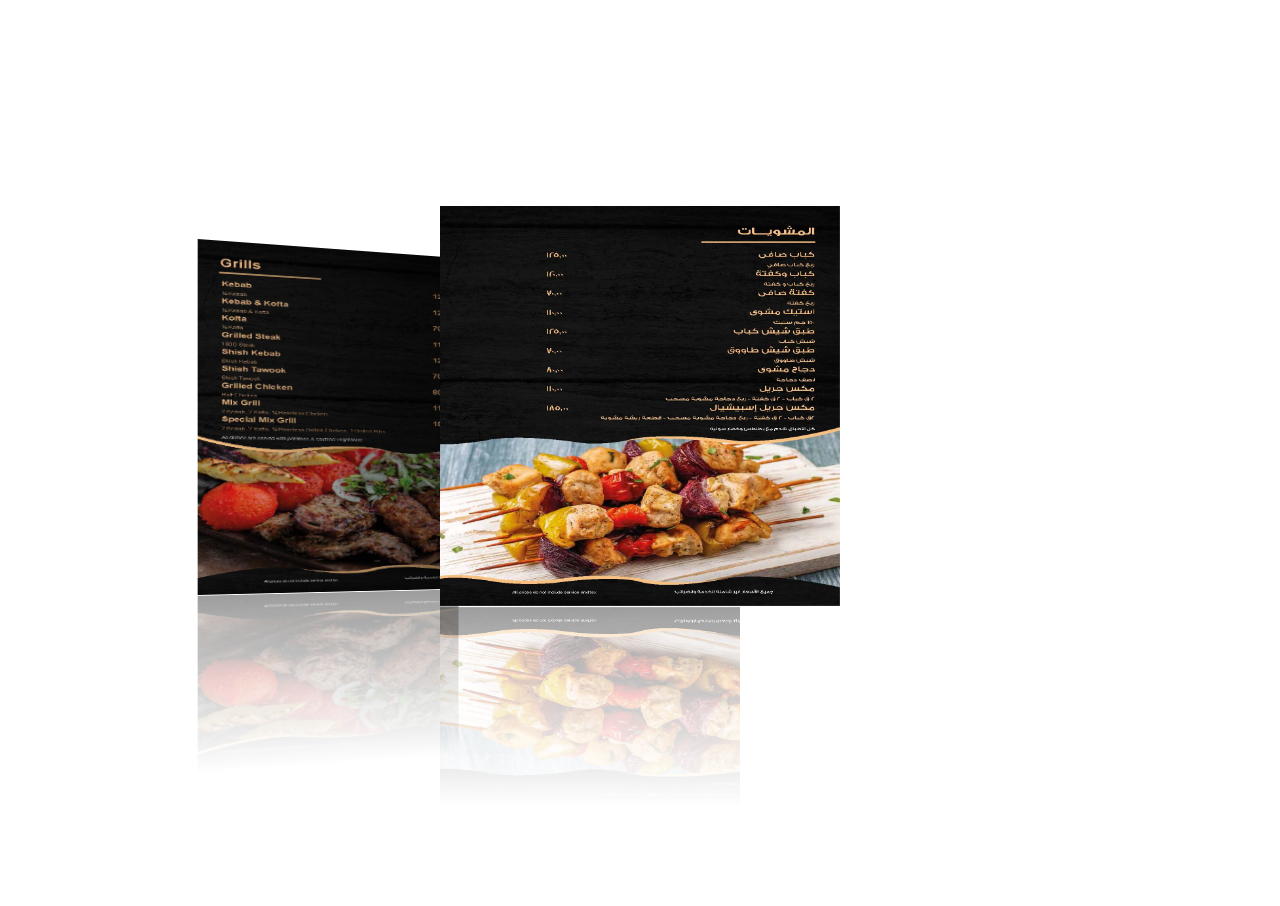
==== index.html @ 21dd5426 "first commit" ====
<!DOCTYPE html>
<html lang="en">
<head>
    <meta charset="UTF-8">
    <meta http-equiv="X-UA-Compatible" content="IE=edge">
    <meta name="viewport" content="width=device-width, initial-scale=1.0">
    <link rel="stylesheet" href="https://unpkg.com/swiper/swiper-bundle.min.css" />
    <link rel="stylesheet" href="css/style1.css">
    <link rel="stylesheet" href="/css/bootstrap.min.css">  
</head>
<body>
 
  <div style="color:white; margin-top:50px;">
    <h1>المشويات</h1>
  </div>
  
        <div  class="frest">
           <div class="swiper-container " >
             <div class="swiper-wrapper ">
               <div class="swiper-slide" ><img src="./img/grills/menu part3_Page_1.jpg" width="400px" height="400px" alt="" class="photoCI"  ></div>
               <div class="swiper-slide" ><img src="./img/grills/menu part3_Page_2.jpg" width="400px" height="400px" alt="" class="photoCI" ></div>
             </div>
             <div class="swiper-pagination"></div>
           </div>
         
         </div>
  



      <Div></Div>
      <Div></Div>

   



      




    <script src="https://unpkg.com/swiper/swiper-bundle.min.js"></script>

  <!-- Initialize Swiper -->
  <script>
    var swiper = new Swiper('.swiper-container', {
      effect: 'coverflow',
      grabCursor: true,
      centeredSlides: true,
      slidesPerView: 'auto',
      coverflowEffect: {
        rotate: 20,
        stretch: 0,
        depth: 200,
        modifier: 1,
        slideShadows: true,
      },
     loop: true,
     autoplay: {
          delay: 1000,
          disableOnInteraction: false,
        },
    });
  </script>
<script src="js/java.js"></script>
</body>
</html>
---- css/style1.css ----
.frest {
    /* background: rgba(0, 0, 0, 0.938); */
    font-family:'Franklin Gothic Medium', 'Arial Narrow', Arial, sans-serif;
    font-size:30px;
    color: rgb(253, 253, 253);
    display: flex;
    justify-content: center;
    align-items: center;
    flex-wrap: nowrap;
    flex-direction: column;
    padding-right: 100px;
    overflow:hidden;
  }

 .swiper-container {
    display: flex;
    width: 100%;
    padding-top: 100px;
    padding-bottom: 300px;
  }

   .swiper-slide {
    background-position: center;
    background-size: cover;
    width: 300px;
    height: 400px;
    background-color: black;
    -webkit-box-reflect:  below 1px linear-gradient(transparent,transparent,#0006);
  }
/* =====================================================================================================
===================================================================================================== */
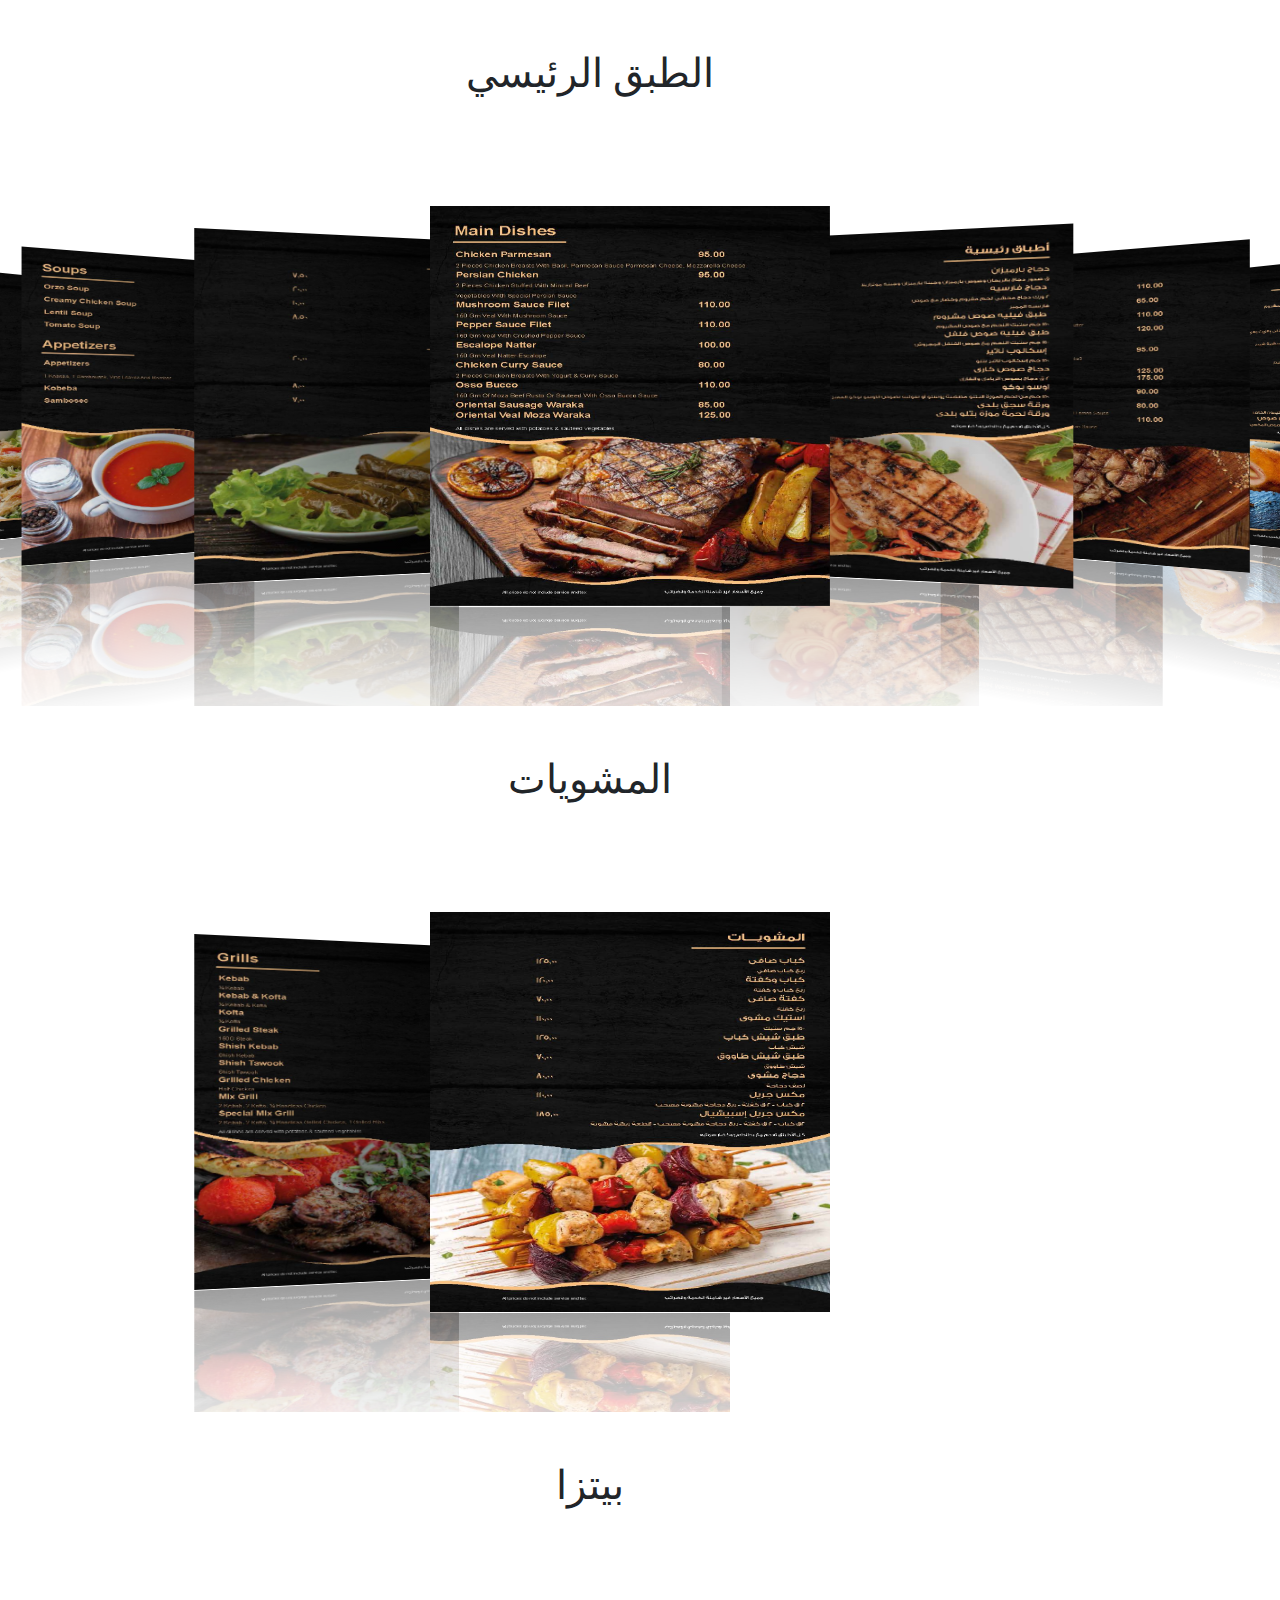
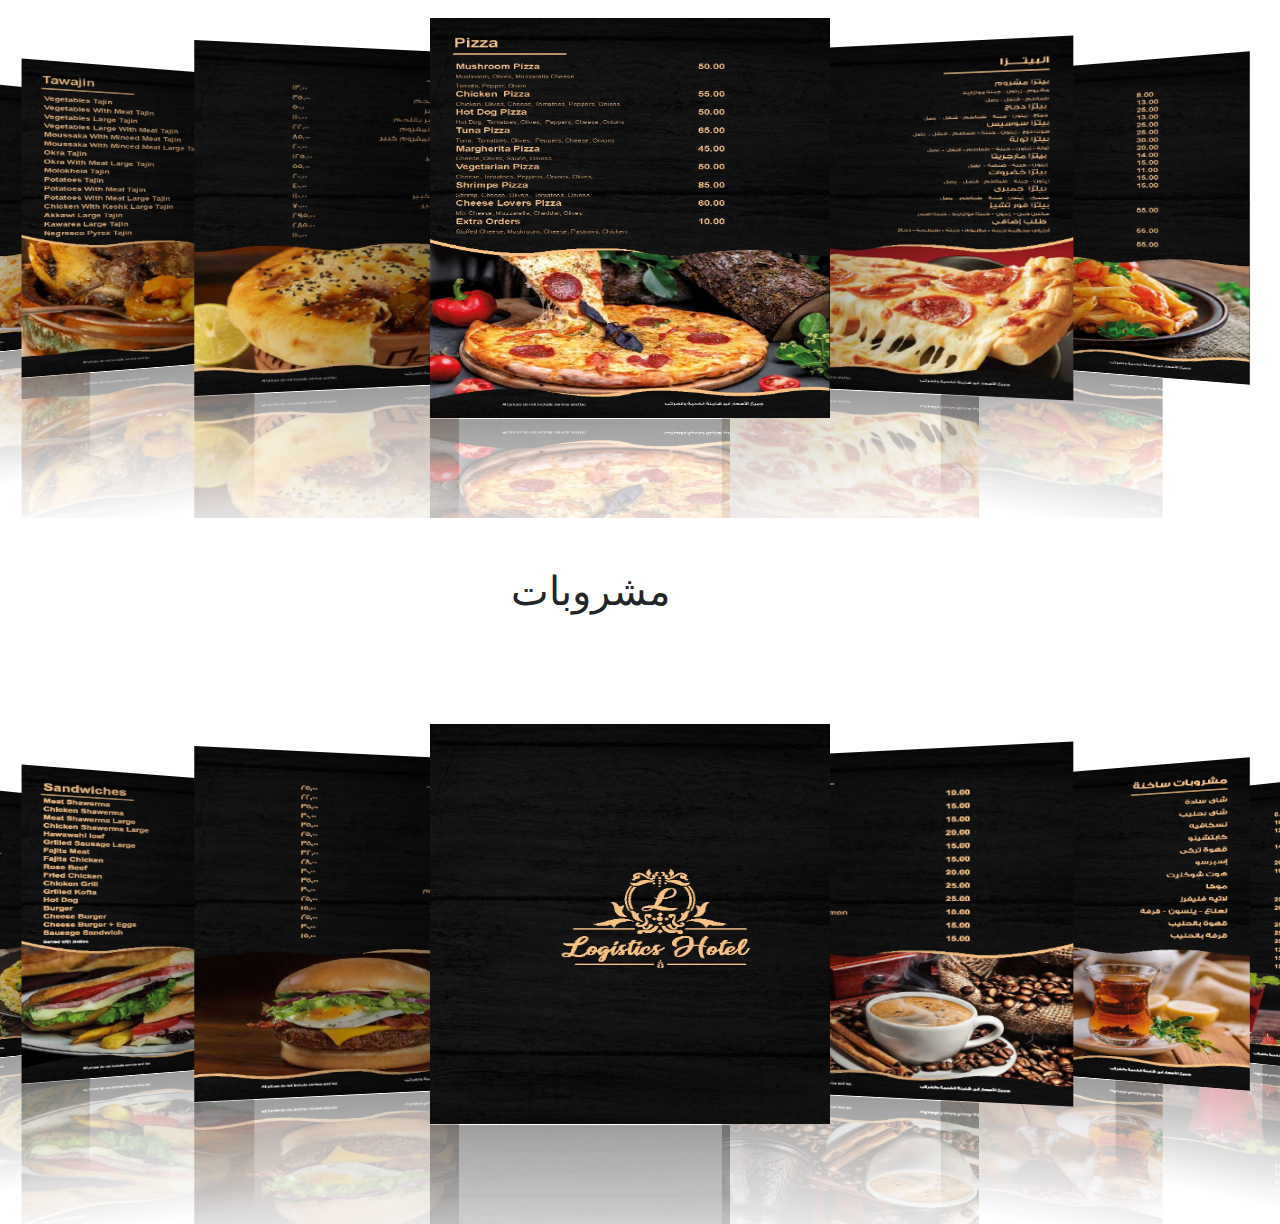
==== commit 724d075e: "first commit" ====
--- a/index.html
+++ b/index.html
@@ -4,65 +4,119 @@
     <meta charset="UTF-8">
     <meta http-equiv="X-UA-Compatible" content="IE=edge">
     <meta name="viewport" content="width=device-width, initial-scale=1.0">
-    <link rel="stylesheet" href="https://unpkg.com/swiper/swiper-bundle.min.css" />
-    <link rel="stylesheet" href="css/style1.css">
-    <link rel="stylesheet" href="/css/bootstrap.min.css">  
+    <title>دار الامداد و التموين</title>
+    <link rel="icon" href="img/14370262_375176029480753_8770678513343063820_n.jpg" type="image/x-icon" />
+    <link rel="stylesheet" href="https://unpkg.com/swiper/swiper-bundle.min.css">
+    <link rel="stylesheet" href="css/style.css">
+     <link rel="stylesheet" href="css/bootstrap.min.css">
 </head>
 <body>
- 
-  <div style="color:white; margin-top:50px;">
-    <h1>المشويات</h1>
-  </div>
-  
-        <div  class="frest">
-           <div class="swiper-container " >
-             <div class="swiper-wrapper ">
-               <div class="swiper-slide" ><img src="./img/grills/menu part3_Page_1.jpg" width="400px" height="400px" alt="" class="photoCI"  ></div>
-               <div class="swiper-slide" ><img src="./img/grills/menu part3_Page_2.jpg" width="400px" height="400px" alt="" class="photoCI" ></div>
-             </div>
-             <div class="swiper-pagination"></div>
-           </div>
-         
-         </div>
-  
+
+    <h1 class="title"> الطبق الرئيسي</h1>
+
+    <div class="swiper-container " >
+        <div class="swiper-wrapper ">
+          <div class="swiper-slide" ><img src="./img/Main Deshes/menu part4_Page_1.jpg" width="400px" height="400px" alt="" class="photoCI"  ></div>
+          <div class="swiper-slide" ><img src="./img/Main Deshes/menu part4_Page_2.jpg" width="400px" height="400px" alt="" class="photoCI" ></div>
+          <div class="swiper-slide" ><img src="./img/Main Deshes/menu part4_Page_3.jpg" width="400px" height="400px" alt="" class="photoCI"  ></div>
+          <div class="swiper-slide" ><img src="./img/Main Deshes/menu part4_Page_4.jpg" width="400px" height="400px" alt="" class="photoCI" ></div>
+          <div class="swiper-slide" ><img src="./img/Main Deshes/menu part4_Page_5.jpg" width="400px" height="400px" alt="" class="photoCI"  ></div>
+          <div class="swiper-slide" ><img src="./img/Main Deshes/menu part4_Page_6.jpg" width="400px" height="400px" alt="" class="photoCI" ></div>
+          <div class="swiper-slide" ><img src="./img/Main Deshes/menu part4_Page_7.jpg" width="400px" height="400px" alt="" class="photoCI"  ></div>
+          <div class="swiper-slide" ><img src="./img/Main Deshes/menu part4_Page_8.jpg" width="400px" height="400px" alt="" class="photoCI" ></div>
+        </div>
+        <div class="swiper-pagination"></div>
+      </div>
+    
+<h1 class="title"> المشويات</h1>
+
+    <div class="swiper-container " >
+        <div class="swiper-wrapper ">
+          <div class="swiper-slide" ><img src="./img/grills/menu part3_Page_1.jpg" width="400px" height="400px" alt="" class="photoCI"  ></div>
+          <div class="swiper-slide" ><img src="./img/grills/menu part3_Page_2.jpg" width="400px" height="400px" alt="" class="photoCI" ></div>
+        </div>
+        <div class="swiper-pagination"></div>
+      </div>
+
+      <h1 class="title">بيتزا</h1>
+
+      <div class="swiper-container " >
+          <div class="swiper-wrapper ">
+            <div class="swiper-slide" ><img src="./img/pizza/menu part2_Page_1.jpg" width="400px" height="400px" alt="" class="photoCI"  ></div>
+            <div class="swiper-slide" ><img src="./img/pizza/menu part2_Page_2.jpg" width="400px" height="400px" alt="" class="photoCI" ></div>
+            <div class="swiper-slide" ><img src="./img/pizza/menu part2_Page_3.jpg" width="400px" height="400px" alt="" class="photoCI"  ></div>
+            <div class="swiper-slide" ><img src="./img/pizza/menu part2_Page_4.jpg" width="400px" height="400px" alt="" class="photoCI" ></div>
+            <div class="swiper-slide" ><img src="./img/pizza/menu part2_Page_5.jpg" width="400px" height="400px" alt="" class="photoCI"  ></div>
+            <div class="swiper-slide" ><img src="./img/pizza/menu part2_Page_6.jpg" width="400px" height="400px" alt="" class="photoCI" ></div>
+          </div>
+          <div class="swiper-pagination"></div>
+        </div>
 
 
+        <h1 class="title">مشروبات</h1>
 
-      <Div></Div>
-      <Div></Div>
+        <div class="swiper-container " >
+            <div class="swiper-wrapper ">
+              <div class="swiper-slide" ><img src="./img/Hot Drinks/menu part1_Page_01.jpg" width="400px" height="400px" alt="" class="photoCI"  ></div>
+              <div class="swiper-slide" ><img src="./img/Hot Drinks/menu part1_Page_02.jpg" width="400px" height="400px" alt="" class="photoCI" ></div>
+              <div class="swiper-slide" ><img src="./img/Hot Drinks/menu part1_Page_03.jpg" width="400px" height="400px" alt="" class="photoCI"  ></div>
+              <div class="swiper-slide" ><img src="./img/Hot Drinks/menu part1_Page_04.jpg" width="400px" height="400px" alt="" class="photoCI" ></div>
+              <div class="swiper-slide" ><img src="./img/Hot Drinks/menu part1_Page_05.jpg" width="400px" height="400px" alt="" class="photoCI"  ></div>
+              <div class="swiper-slide" ><img src="./img/Hot Drinks/menu part1_Page_06.jpg" width="400px" height="400px" alt="" class="photoCI" ></div>
+              <div class="swiper-slide" ><img src="./img/Hot Drinks/menu part1_Page_07.jpg" width="400px" height="400px" alt="" class="photoCI"  ></div>
+              <div class="swiper-slide" ><img src="./img/Hot Drinks/menu part1_Page_08.jpg" width="400px" height="400px" alt="" class="photoCI" ></div>
+              <div class="swiper-slide" ><img src="./img/Hot Drinks/menu part1_Page_09.jpg" width="400px" height="400px" alt="" class="photoCI"  ></div>
+              <div class="swiper-slide" ><img src="./img/Hot Drinks/menu part1_Page_10.jpg" width="400px" height="400px" alt="" class="photoCI"  ></div>
+              <div class="swiper-slide" ><img src="./img/Hot Drinks/menu part1_Page_11.jpg" width="400px" height="400px" alt="" class="photoCI"  ></div>
 
-   
-
-
-
-      
+            
+            </div>
+            <div class="swiper-pagination"></div>
+          </div>
+     
 
 
 
 
-    <script src="https://unpkg.com/swiper/swiper-bundle.min.js"></script>
 
-  <!-- Initialize Swiper -->
-  <script>
-    var swiper = new Swiper('.swiper-container', {
-      effect: 'coverflow',
-      grabCursor: true,
-      centeredSlides: true,
-      slidesPerView: 'auto',
-      coverflowEffect: {
-        rotate: 20,
-        stretch: 0,
-        depth: 200,
-        modifier: 1,
-        slideShadows: true,
-      },
-     loop: true,
-     autoplay: {
-          delay: 1000,
-          disableOnInteraction: false,
-        },
-    });
-  </script>
-<script src="js/java.js"></script>
+
+
+
+
+
+      <script src="https://unpkg.com/swiper/swiper-bundle.min.js"></script>
+
+      <!-- Initialize Swiper -->
+      <script>
+        var swiper = new Swiper('.swiper-container', {
+          effect: 'coverflow',
+          grabCursor: true,
+          centeredSlides: true,
+          slidesPerView: 'auto',
+          coverflowEffect: {
+            rotate: 20,
+            stretch: 0,
+            depth: 200,
+            modifier: 1,
+            slideShadows: true,
+          },
+         loop: true,
+         autoplay: {
+              delay: 1000,
+              disableOnInteraction: false,
+            },
+        });
+      </script>
+
+          <script src="js/java.js"></script>
+          <script src="js/popper.js"></script>
+          <script src="js/jquery.min.js"></script>
+
+
+
+
+
+
+
 </body>
 </html>--- a/css/style.css
+++ b/css/style.css
@@ -0,0 +1,26 @@
+
+.title{
+    padding-top: 50px;
+    margin-right: 100px;
+    text-align: center;
+    font-family:cursive;
+}
+
+.swiper-container {
+    display: flex;
+    width: 100%;
+    padding-top: 100px;
+    padding-bottom: 100px;
+    padding-right: 120px;
+    overflow:hidden; 
+
+  }
+
+   .swiper-slide {
+    background-position: center;
+    background-size: cover;
+    width: 300px;
+    height: 400px;
+    background-color: black;
+    -webkit-box-reflect:  below 1px linear-gradient(transparent,transparent,#0006);
+  }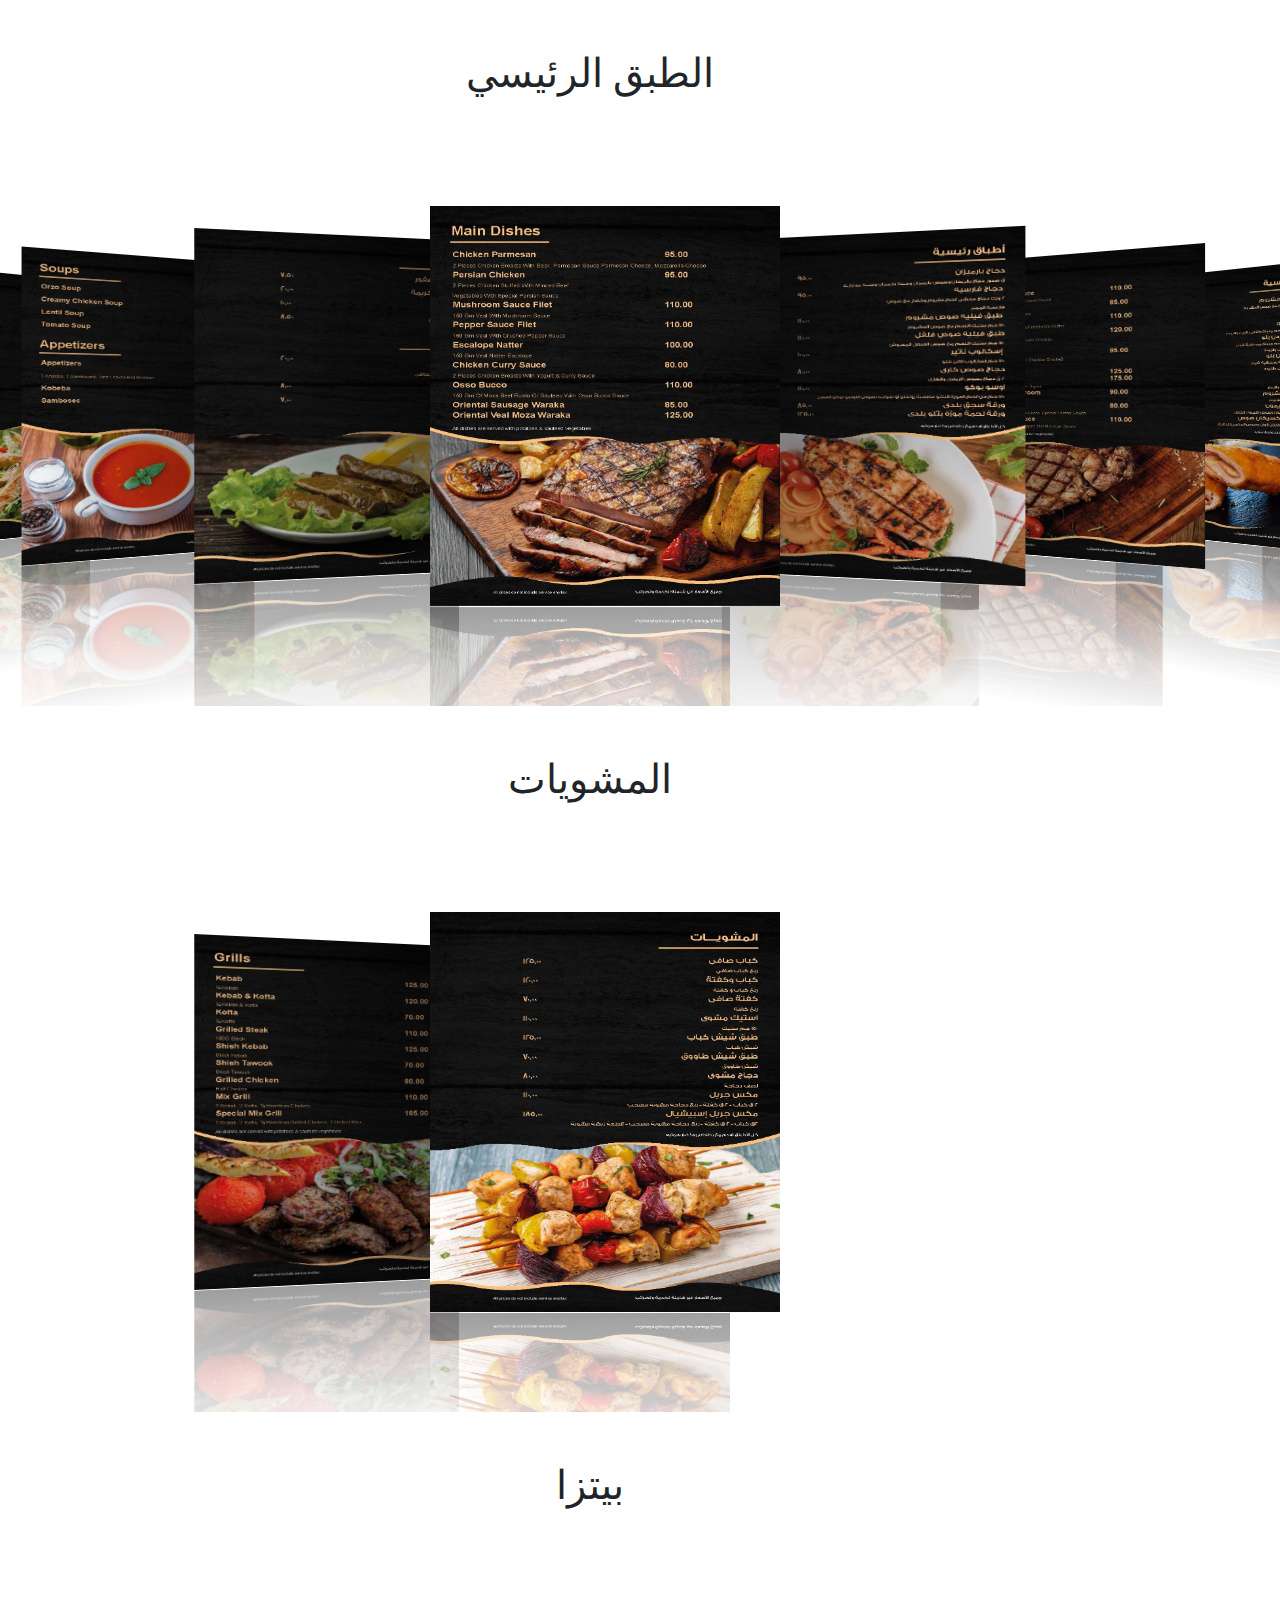
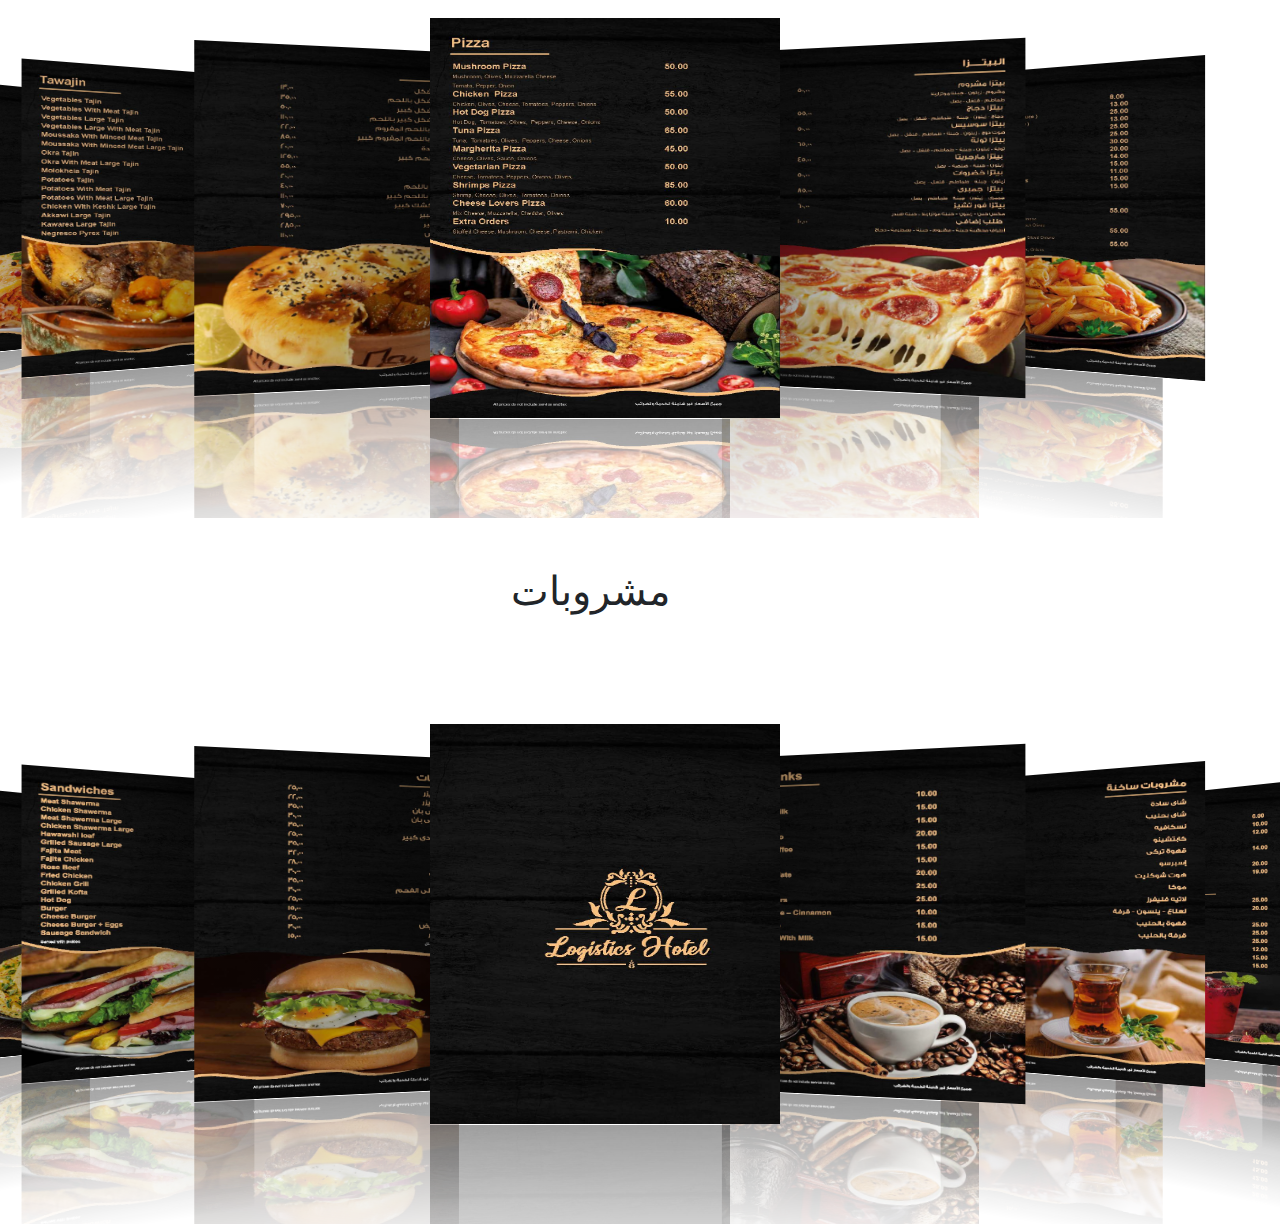
==== commit 68bf51c2: "first commit" ====
--- a/index.html
+++ b/index.html
@@ -16,14 +16,14 @@
 
     <div class="swiper-container " >
         <div class="swiper-wrapper ">
-          <div class="swiper-slide" ><img src="./img/Main Deshes/menu part4_Page_1.jpg" width="400px" height="400px" alt="" class="photoCI"  ></div>
-          <div class="swiper-slide" ><img src="./img/Main Deshes/menu part4_Page_2.jpg" width="400px" height="400px" alt="" class="photoCI" ></div>
-          <div class="swiper-slide" ><img src="./img/Main Deshes/menu part4_Page_3.jpg" width="400px" height="400px" alt="" class="photoCI"  ></div>
-          <div class="swiper-slide" ><img src="./img/Main Deshes/menu part4_Page_4.jpg" width="400px" height="400px" alt="" class="photoCI" ></div>
-          <div class="swiper-slide" ><img src="./img/Main Deshes/menu part4_Page_5.jpg" width="400px" height="400px" alt="" class="photoCI"  ></div>
-          <div class="swiper-slide" ><img src="./img/Main Deshes/menu part4_Page_6.jpg" width="400px" height="400px" alt="" class="photoCI" ></div>
-          <div class="swiper-slide" ><img src="./img/Main Deshes/menu part4_Page_7.jpg" width="400px" height="400px" alt="" class="photoCI"  ></div>
-          <div class="swiper-slide" ><img src="./img/Main Deshes/menu part4_Page_8.jpg" width="400px" height="400px" alt="" class="photoCI" ></div>
+          <div class="swiper-slide" ><img src="./img/Main Deshes/menu part4_Page_1.jpg" width="350px" height="400px" alt="" class="photoCI"  ></div>
+          <div class="swiper-slide" ><img src="./img/Main Deshes/menu part4_Page_2.jpg" width="350px" height="400px" alt="" class="photoCI" ></div>
+          <div class="swiper-slide" ><img src="./img/Main Deshes/menu part4_Page_3.jpg" width="350px" height="400px" alt="" class="photoCI"  ></div>
+          <div class="swiper-slide" ><img src="./img/Main Deshes/menu part4_Page_4.jpg" width="350px" height="400px" alt="" class="photoCI" ></div>
+          <div class="swiper-slide" ><img src="./img/Main Deshes/menu part4_Page_5.jpg" width="350px" height="400px" alt="" class="photoCI"  ></div>
+          <div class="swiper-slide" ><img src="./img/Main Deshes/menu part4_Page_6.jpg" width="350px" height="400px" alt="" class="photoCI" ></div>
+          <div class="swiper-slide" ><img src="./img/Main Deshes/menu part4_Page_7.jpg" width="350px" height="400px" alt="" class="photoCI"  ></div>
+          <div class="swiper-slide" ><img src="./img/Main Deshes/menu part4_Page_8.jpg" width="350px" height="400px" alt="" class="photoCI" ></div>
         </div>
         <div class="swiper-pagination"></div>
       </div>
@@ -32,8 +32,8 @@
 
     <div class="swiper-container " >
         <div class="swiper-wrapper ">
-          <div class="swiper-slide" ><img src="./img/grills/menu part3_Page_1.jpg" width="400px" height="400px" alt="" class="photoCI"  ></div>
-          <div class="swiper-slide" ><img src="./img/grills/menu part3_Page_2.jpg" width="400px" height="400px" alt="" class="photoCI" ></div>
+          <div class="swiper-slide" ><img src="./img/grills/menu part3_Page_1.jpg" width="350px" height="400px" alt="" class="photoCI"  ></div>
+          <div class="swiper-slide" ><img src="./img/grills/menu part3_Page_2.jpg" width="350px" height="400px" alt="" class="photoCI" ></div>
         </div>
         <div class="swiper-pagination"></div>
       </div>
@@ -42,12 +42,12 @@
 
       <div class="swiper-container " >
           <div class="swiper-wrapper ">
-            <div class="swiper-slide" ><img src="./img/pizza/menu part2_Page_1.jpg" width="400px" height="400px" alt="" class="photoCI"  ></div>
-            <div class="swiper-slide" ><img src="./img/pizza/menu part2_Page_2.jpg" width="400px" height="400px" alt="" class="photoCI" ></div>
-            <div class="swiper-slide" ><img src="./img/pizza/menu part2_Page_3.jpg" width="400px" height="400px" alt="" class="photoCI"  ></div>
-            <div class="swiper-slide" ><img src="./img/pizza/menu part2_Page_4.jpg" width="400px" height="400px" alt="" class="photoCI" ></div>
-            <div class="swiper-slide" ><img src="./img/pizza/menu part2_Page_5.jpg" width="400px" height="400px" alt="" class="photoCI"  ></div>
-            <div class="swiper-slide" ><img src="./img/pizza/menu part2_Page_6.jpg" width="400px" height="400px" alt="" class="photoCI" ></div>
+            <div class="swiper-slide" ><img src="./img/pizza/menu part2_Page_1.jpg" width="350px" height="400px" alt="" class="photoCI"  ></div>
+            <div class="swiper-slide" ><img src="./img/pizza/menu part2_Page_2.jpg" width="350px" height="400px" alt="" class="photoCI" ></div>
+            <div class="swiper-slide" ><img src="./img/pizza/menu part2_Page_3.jpg" width="350px" height="400px" alt="" class="photoCI"  ></div>
+            <div class="swiper-slide" ><img src="./img/pizza/menu part2_Page_4.jpg" width="350px" height="400px" alt="" class="photoCI" ></div>
+            <div class="swiper-slide" ><img src="./img/pizza/menu part2_Page_5.jpg" width="350px" height="400px" alt="" class="photoCI"  ></div>
+            <div class="swiper-slide" ><img src="./img/pizza/menu part2_Page_6.jpg" width="350px" height="400px" alt="" class="photoCI" ></div>
           </div>
           <div class="swiper-pagination"></div>
         </div>
@@ -57,17 +57,17 @@
 
         <div class="swiper-container " >
             <div class="swiper-wrapper ">
-              <div class="swiper-slide" ><img src="./img/Hot Drinks/menu part1_Page_01.jpg" width="400px" height="400px" alt="" class="photoCI"  ></div>
-              <div class="swiper-slide" ><img src="./img/Hot Drinks/menu part1_Page_02.jpg" width="400px" height="400px" alt="" class="photoCI" ></div>
-              <div class="swiper-slide" ><img src="./img/Hot Drinks/menu part1_Page_03.jpg" width="400px" height="400px" alt="" class="photoCI"  ></div>
-              <div class="swiper-slide" ><img src="./img/Hot Drinks/menu part1_Page_04.jpg" width="400px" height="400px" alt="" class="photoCI" ></div>
-              <div class="swiper-slide" ><img src="./img/Hot Drinks/menu part1_Page_05.jpg" width="400px" height="400px" alt="" class="photoCI"  ></div>
-              <div class="swiper-slide" ><img src="./img/Hot Drinks/menu part1_Page_06.jpg" width="400px" height="400px" alt="" class="photoCI" ></div>
-              <div class="swiper-slide" ><img src="./img/Hot Drinks/menu part1_Page_07.jpg" width="400px" height="400px" alt="" class="photoCI"  ></div>
-              <div class="swiper-slide" ><img src="./img/Hot Drinks/menu part1_Page_08.jpg" width="400px" height="400px" alt="" class="photoCI" ></div>
-              <div class="swiper-slide" ><img src="./img/Hot Drinks/menu part1_Page_09.jpg" width="400px" height="400px" alt="" class="photoCI"  ></div>
-              <div class="swiper-slide" ><img src="./img/Hot Drinks/menu part1_Page_10.jpg" width="400px" height="400px" alt="" class="photoCI"  ></div>
-              <div class="swiper-slide" ><img src="./img/Hot Drinks/menu part1_Page_11.jpg" width="400px" height="400px" alt="" class="photoCI"  ></div>
+              <div class="swiper-slide" ><img src="./img/Hot Drinks/menu part1_Page_01.jpg" width="350px" height="400px" alt="" class="photoCI"  ></div>
+              <div class="swiper-slide" ><img src="./img/Hot Drinks/menu part1_Page_02.jpg" width="350px" height="400px" alt="" class="photoCI" ></div>
+              <div class="swiper-slide" ><img src="./img/Hot Drinks/menu part1_Page_03.jpg" width="350px" height="400px" alt="" class="photoCI"  ></div>
+              <div class="swiper-slide" ><img src="./img/Hot Drinks/menu part1_Page_04.jpg" width="350px" height="400px" alt="" class="photoCI" ></div>
+              <div class="swiper-slide" ><img src="./img/Hot Drinks/menu part1_Page_05.jpg" width="350px" height="400px" alt="" class="photoCI"  ></div>
+              <div class="swiper-slide" ><img src="./img/Hot Drinks/menu part1_Page_06.jpg" width="350px" height="400px" alt="" class="photoCI" ></div>
+              <div class="swiper-slide" ><img src="./img/Hot Drinks/menu part1_Page_07.jpg" width="350px" height="400px" alt="" class="photoCI"  ></div>
+              <div class="swiper-slide" ><img src="./img/Hot Drinks/menu part1_Page_08.jpg" width="350px" height="400px" alt="" class="photoCI" ></div>
+              <div class="swiper-slide" ><img src="./img/Hot Drinks/menu part1_Page_09.jpg" width="350px" height="400px" alt="" class="photoCI"  ></div>
+              <div class="swiper-slide" ><img src="./img/Hot Drinks/menu part1_Page_10.jpg" width="350px" height="400px" alt="" class="photoCI"  ></div>
+              <div class="swiper-slide" ><img src="./img/Hot Drinks/menu part1_Page_11.jpg" width="350px" height="400px" alt="" class="photoCI"  ></div>
 
             
             </div>
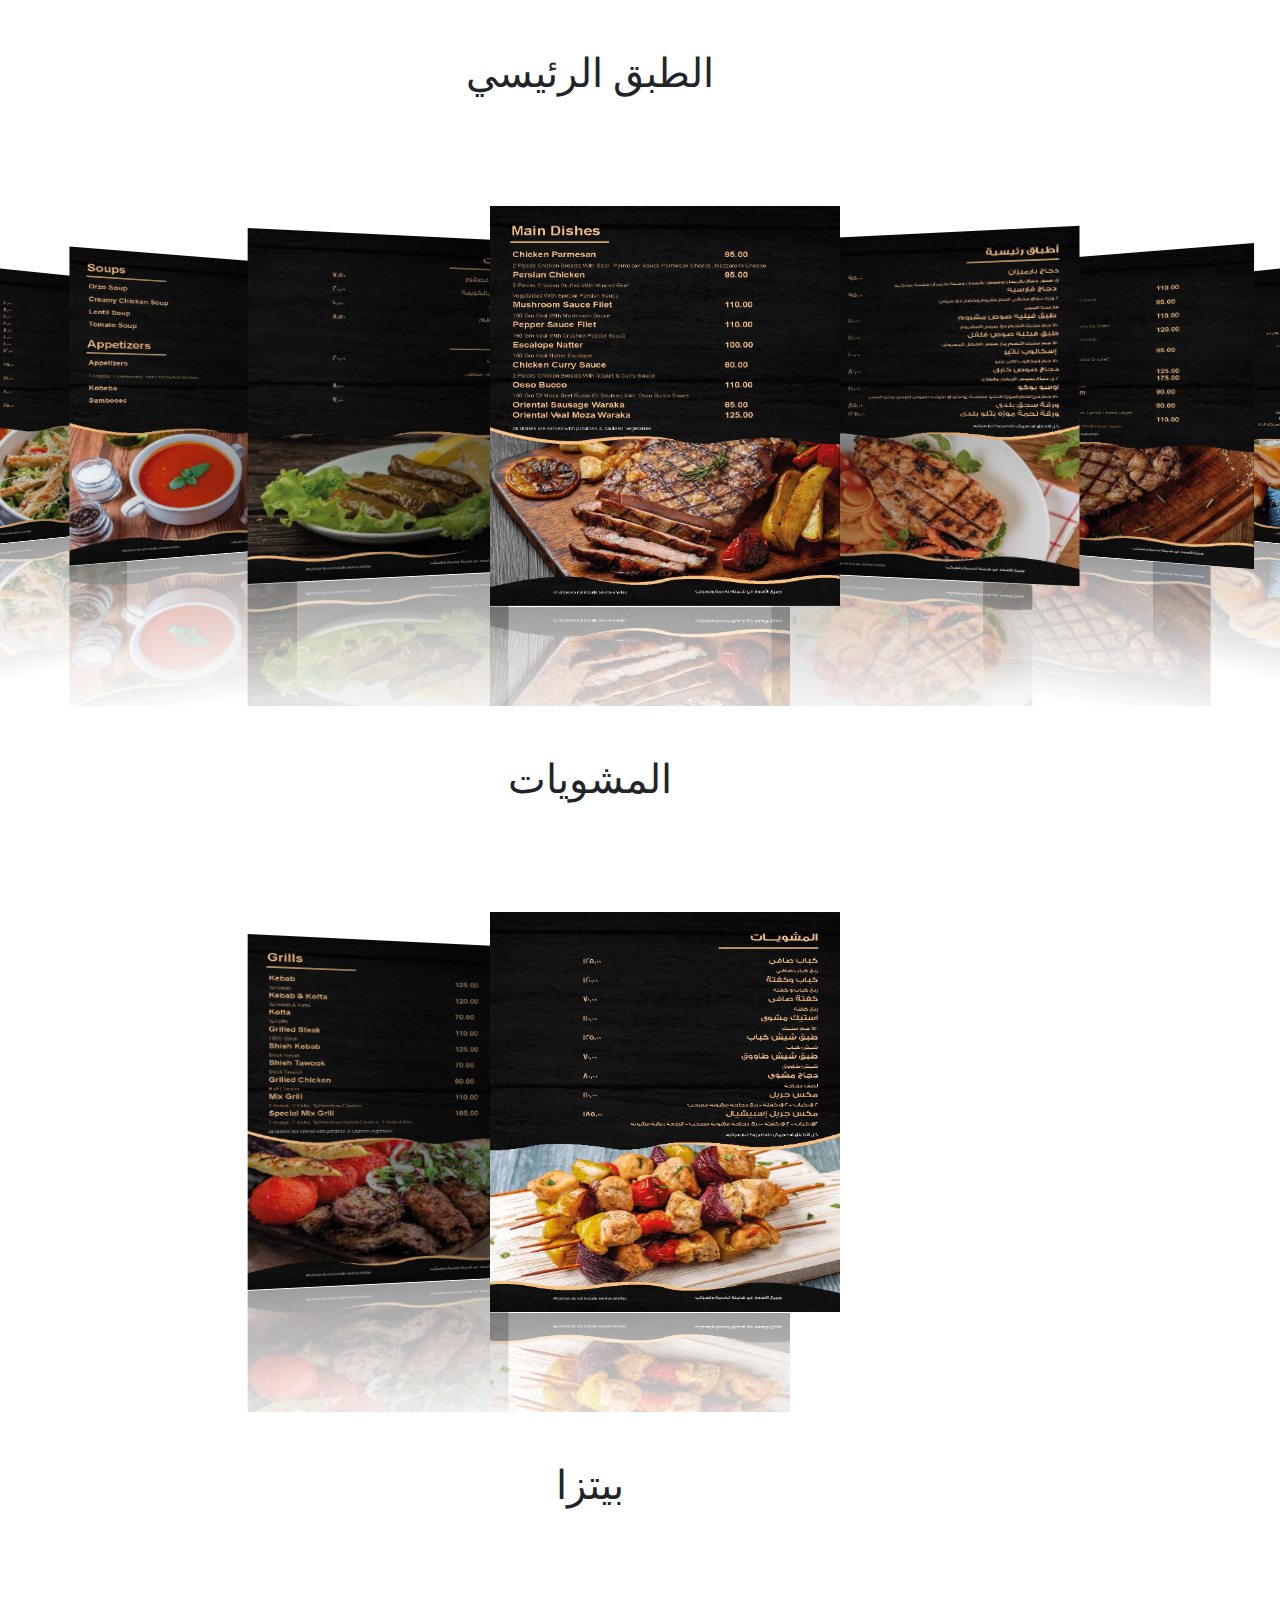
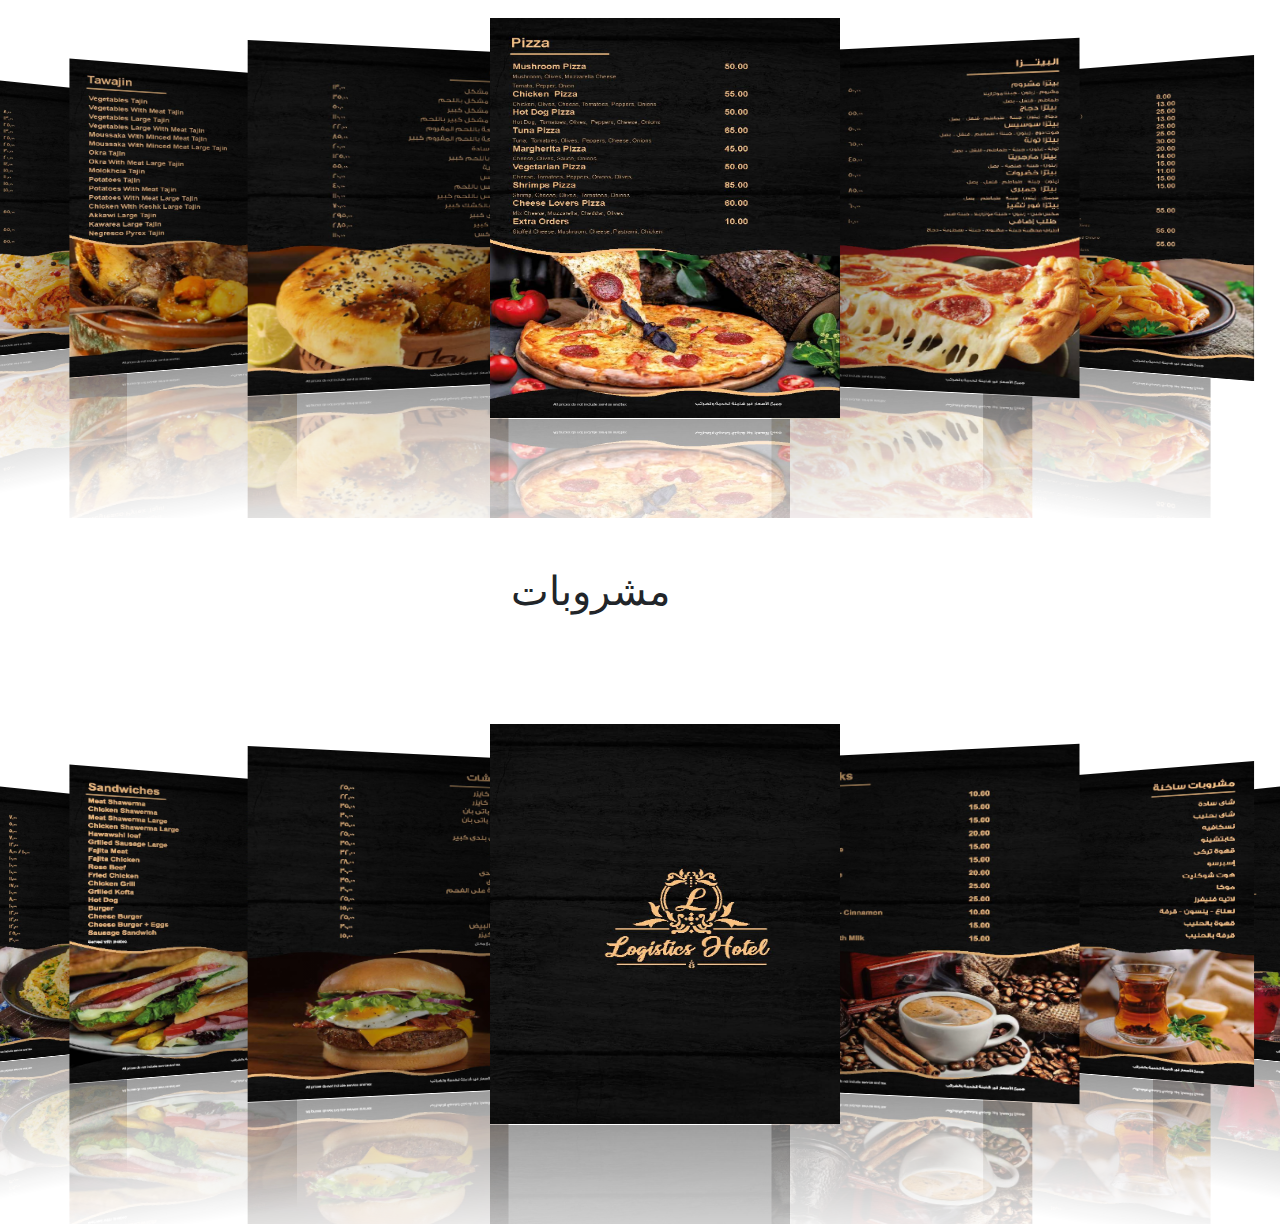
==== commit d52dc5e4: "first commit" ====
--- a/index.html
+++ b/index.html
@@ -102,7 +102,7 @@
           },
          loop: true,
          autoplay: {
-              delay: 1000,
+              delay: 2000,
               disableOnInteraction: false,
             },
         });
--- a/css/style.css
+++ b/css/style.css
@@ -11,7 +11,7 @@
     width: 100%;
     padding-top: 100px;
     padding-bottom: 100px;
-    padding-right: 120px;
+    /* padding-right: 50px; */
     overflow:hidden; 
 
   }
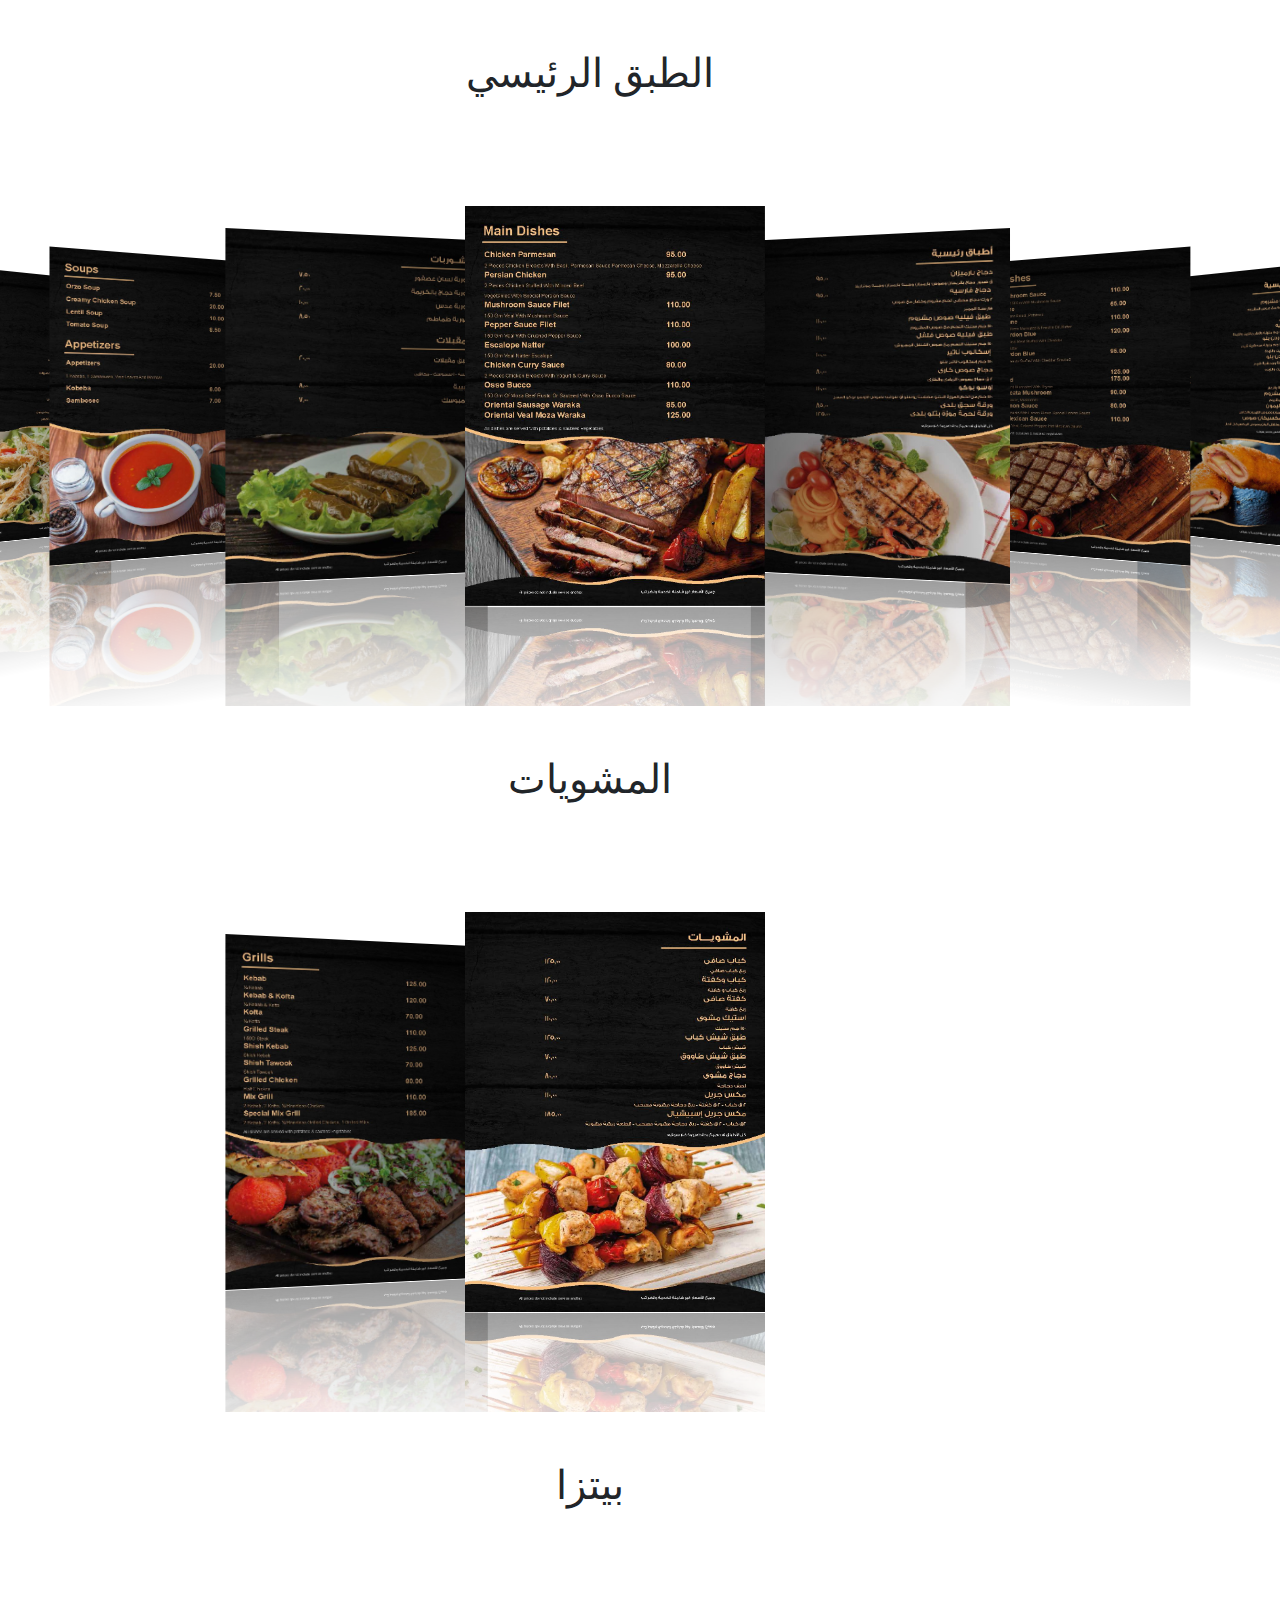
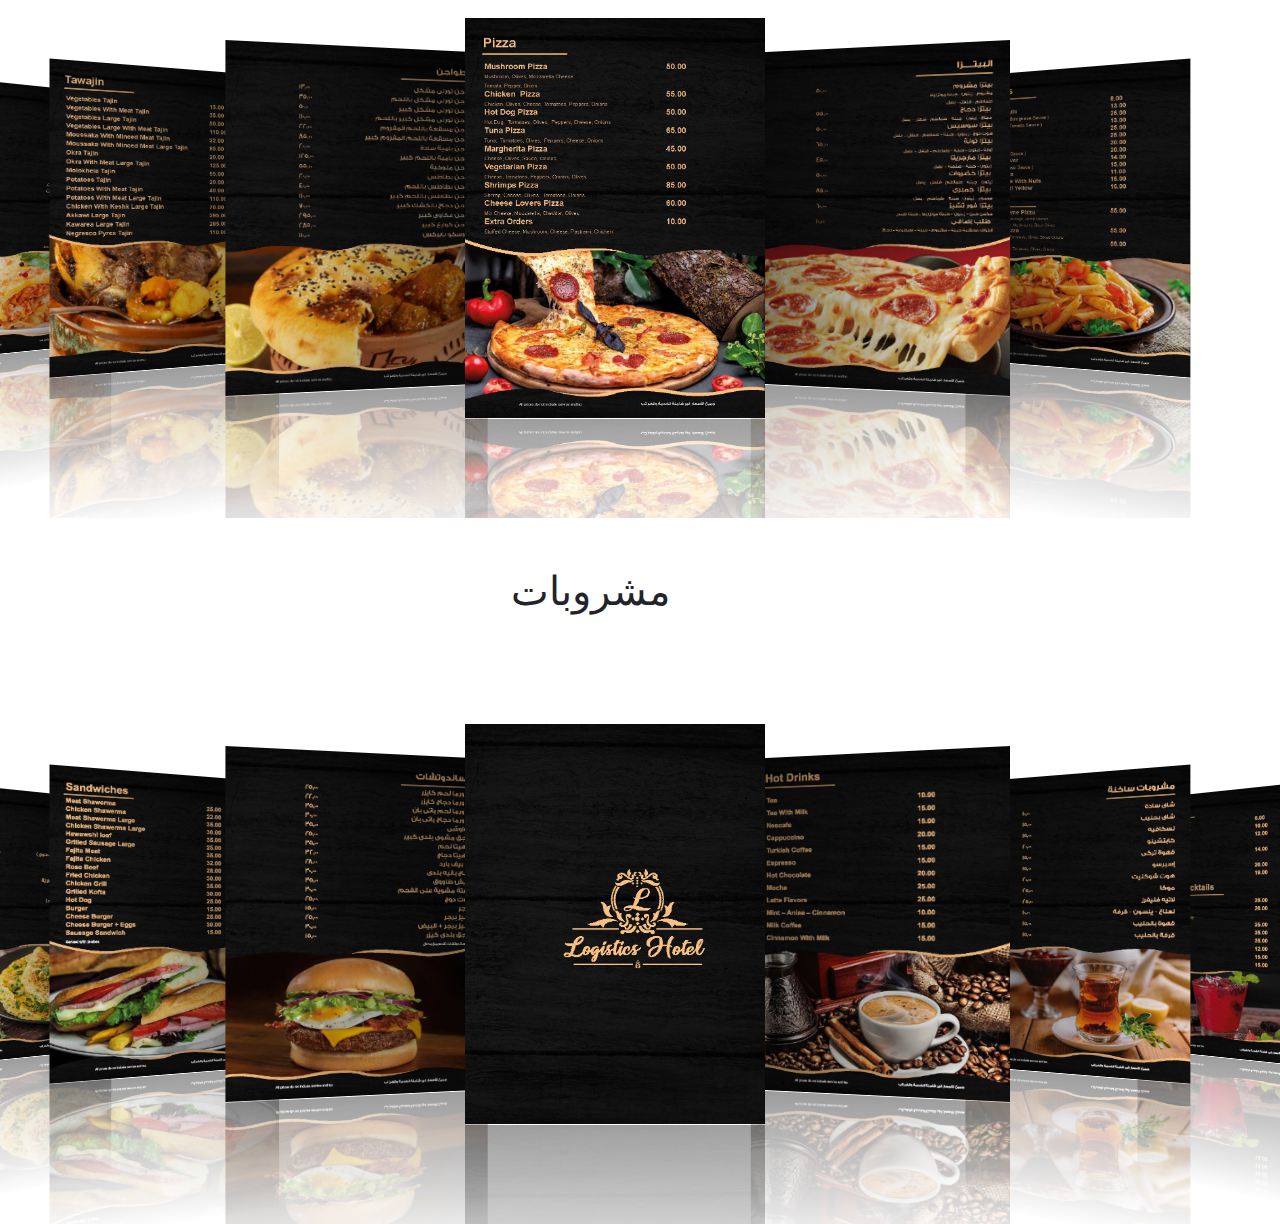
==== commit 867ec89f: "first commit" ====
--- a/index.html
+++ b/index.html
@@ -16,14 +16,14 @@
 
     <div class="swiper-container " >
         <div class="swiper-wrapper ">
-          <div class="swiper-slide" ><img src="./img/Main Deshes/menu part4_Page_1.jpg" width="350px" height="400px" alt="" class="photoCI"  ></div>
-          <div class="swiper-slide" ><img src="./img/Main Deshes/menu part4_Page_2.jpg" width="350px" height="400px" alt="" class="photoCI" ></div>
-          <div class="swiper-slide" ><img src="./img/Main Deshes/menu part4_Page_3.jpg" width="350px" height="400px" alt="" class="photoCI"  ></div>
-          <div class="swiper-slide" ><img src="./img/Main Deshes/menu part4_Page_4.jpg" width="350px" height="400px" alt="" class="photoCI" ></div>
-          <div class="swiper-slide" ><img src="./img/Main Deshes/menu part4_Page_5.jpg" width="350px" height="400px" alt="" class="photoCI"  ></div>
-          <div class="swiper-slide" ><img src="./img/Main Deshes/menu part4_Page_6.jpg" width="350px" height="400px" alt="" class="photoCI" ></div>
-          <div class="swiper-slide" ><img src="./img/Main Deshes/menu part4_Page_7.jpg" width="350px" height="400px" alt="" class="photoCI"  ></div>
-          <div class="swiper-slide" ><img src="./img/Main Deshes/menu part4_Page_8.jpg" width="350px" height="400px" alt="" class="photoCI" ></div>
+          <div class="swiper-slide" ><img src="./img/Main Deshes/menu part4_Page_1.jpg" width="300px" height="400px" alt="" class="photoCI"  ></div>
+          <div class="swiper-slide" ><img src="./img/Main Deshes/menu part4_Page_2.jpg" width="300px" height="400px" alt="" class="photoCI" ></div>
+          <div class="swiper-slide" ><img src="./img/Main Deshes/menu part4_Page_3.jpg" width="300px" height="400px" alt="" class="photoCI"  ></div>
+          <div class="swiper-slide" ><img src="./img/Main Deshes/menu part4_Page_4.jpg" width="300px" height="400px" alt="" class="photoCI" ></div>
+          <div class="swiper-slide" ><img src="./img/Main Deshes/menu part4_Page_5.jpg" width="300px" height="400px" alt="" class="photoCI"  ></div>
+          <div class="swiper-slide" ><img src="./img/Main Deshes/menu part4_Page_6.jpg" width="300px" height="400px" alt="" class="photoCI" ></div>
+          <div class="swiper-slide" ><img src="./img/Main Deshes/menu part4_Page_7.jpg" width="300px" height="400px" alt="" class="photoCI"  ></div>
+          <div class="swiper-slide" ><img src="./img/Main Deshes/menu part4_Page_8.jpg" width="300px" height="400px" alt="" class="photoCI" ></div>
         </div>
         <div class="swiper-pagination"></div>
       </div>
@@ -32,8 +32,8 @@
 
     <div class="swiper-container " >
         <div class="swiper-wrapper ">
-          <div class="swiper-slide" ><img src="./img/grills/menu part3_Page_1.jpg" width="350px" height="400px" alt="" class="photoCI"  ></div>
-          <div class="swiper-slide" ><img src="./img/grills/menu part3_Page_2.jpg" width="350px" height="400px" alt="" class="photoCI" ></div>
+          <div class="swiper-slide" ><img src="./img/grills/menu part3_Page_1.jpg" width="300px" height="400px" alt="" class="photoCI"  ></div>
+          <div class="swiper-slide" ><img src="./img/grills/menu part3_Page_2.jpg" width="300px" height="400px" alt="" class="photoCI" ></div>
         </div>
         <div class="swiper-pagination"></div>
       </div>
@@ -42,12 +42,12 @@
 
       <div class="swiper-container " >
           <div class="swiper-wrapper ">
-            <div class="swiper-slide" ><img src="./img/pizza/menu part2_Page_1.jpg" width="350px" height="400px" alt="" class="photoCI"  ></div>
-            <div class="swiper-slide" ><img src="./img/pizza/menu part2_Page_2.jpg" width="350px" height="400px" alt="" class="photoCI" ></div>
-            <div class="swiper-slide" ><img src="./img/pizza/menu part2_Page_3.jpg" width="350px" height="400px" alt="" class="photoCI"  ></div>
-            <div class="swiper-slide" ><img src="./img/pizza/menu part2_Page_4.jpg" width="350px" height="400px" alt="" class="photoCI" ></div>
-            <div class="swiper-slide" ><img src="./img/pizza/menu part2_Page_5.jpg" width="350px" height="400px" alt="" class="photoCI"  ></div>
-            <div class="swiper-slide" ><img src="./img/pizza/menu part2_Page_6.jpg" width="350px" height="400px" alt="" class="photoCI" ></div>
+            <div class="swiper-slide" ><img src="./img/pizza/menu part2_Page_1.jpg" width="300px" height="400px" alt="" class="photoCI"  ></div>
+            <div class="swiper-slide" ><img src="./img/pizza/menu part2_Page_2.jpg" width="300px" height="400px" alt="" class="photoCI" ></div>
+            <div class="swiper-slide" ><img src="./img/pizza/menu part2_Page_3.jpg" width="300px" height="400px" alt="" class="photoCI"  ></div>
+            <div class="swiper-slide" ><img src="./img/pizza/menu part2_Page_4.jpg" width="300px" height="400px" alt="" class="photoCI" ></div>
+            <div class="swiper-slide" ><img src="./img/pizza/menu part2_Page_5.jpg" width="300px" height="400px" alt="" class="photoCI"  ></div>
+            <div class="swiper-slide" ><img src="./img/pizza/menu part2_Page_6.jpg" width="300px" height="400px" alt="" class="photoCI" ></div>
           </div>
           <div class="swiper-pagination"></div>
         </div>
@@ -57,17 +57,17 @@
 
         <div class="swiper-container " >
             <div class="swiper-wrapper ">
-              <div class="swiper-slide" ><img src="./img/Hot Drinks/menu part1_Page_01.jpg" width="350px" height="400px" alt="" class="photoCI"  ></div>
-              <div class="swiper-slide" ><img src="./img/Hot Drinks/menu part1_Page_02.jpg" width="350px" height="400px" alt="" class="photoCI" ></div>
-              <div class="swiper-slide" ><img src="./img/Hot Drinks/menu part1_Page_03.jpg" width="350px" height="400px" alt="" class="photoCI"  ></div>
-              <div class="swiper-slide" ><img src="./img/Hot Drinks/menu part1_Page_04.jpg" width="350px" height="400px" alt="" class="photoCI" ></div>
-              <div class="swiper-slide" ><img src="./img/Hot Drinks/menu part1_Page_05.jpg" width="350px" height="400px" alt="" class="photoCI"  ></div>
-              <div class="swiper-slide" ><img src="./img/Hot Drinks/menu part1_Page_06.jpg" width="350px" height="400px" alt="" class="photoCI" ></div>
-              <div class="swiper-slide" ><img src="./img/Hot Drinks/menu part1_Page_07.jpg" width="350px" height="400px" alt="" class="photoCI"  ></div>
-              <div class="swiper-slide" ><img src="./img/Hot Drinks/menu part1_Page_08.jpg" width="350px" height="400px" alt="" class="photoCI" ></div>
-              <div class="swiper-slide" ><img src="./img/Hot Drinks/menu part1_Page_09.jpg" width="350px" height="400px" alt="" class="photoCI"  ></div>
-              <div class="swiper-slide" ><img src="./img/Hot Drinks/menu part1_Page_10.jpg" width="350px" height="400px" alt="" class="photoCI"  ></div>
-              <div class="swiper-slide" ><img src="./img/Hot Drinks/menu part1_Page_11.jpg" width="350px" height="400px" alt="" class="photoCI"  ></div>
+              <div class="swiper-slide" ><img src="./img/Hot Drinks/menu part1_Page_01.jpg" width="300px" height="400px" alt="" class="photoCI"  ></div>
+              <div class="swiper-slide" ><img src="./img/Hot Drinks/menu part1_Page_02.jpg" width="300px" height="400px" alt="" class="photoCI" ></div>
+              <div class="swiper-slide" ><img src="./img/Hot Drinks/menu part1_Page_03.jpg" width="300px" height="400px" alt="" class="photoCI"  ></div>
+              <div class="swiper-slide" ><img src="./img/Hot Drinks/menu part1_Page_04.jpg" width="300px" height="400px" alt="" class="photoCI" ></div>
+              <div class="swiper-slide" ><img src="./img/Hot Drinks/menu part1_Page_05.jpg" width="300px" height="400px" alt="" class="photoCI"  ></div>
+              <div class="swiper-slide" ><img src="./img/Hot Drinks/menu part1_Page_06.jpg" width="300px" height="400px" alt="" class="photoCI" ></div>
+              <div class="swiper-slide" ><img src="./img/Hot Drinks/menu part1_Page_07.jpg" width="300px" height="400px" alt="" class="photoCI"  ></div>
+              <div class="swiper-slide" ><img src="./img/Hot Drinks/menu part1_Page_08.jpg" width="300px" height="400px" alt="" class="photoCI" ></div>
+              <div class="swiper-slide" ><img src="./img/Hot Drinks/menu part1_Page_09.jpg" width="300px" height="400px" alt="" class="photoCI"  ></div>
+              <div class="swiper-slide" ><img src="./img/Hot Drinks/menu part1_Page_10.jpg" width="300px" height="400px" alt="" class="photoCI"  ></div>
+              <div class="swiper-slide" ><img src="./img/Hot Drinks/menu part1_Page_11.jpg" width="300px" height="400px" alt="" class="photoCI"  ></div>
 
             
             </div>
--- a/css/style.css
+++ b/css/style.css
@@ -11,7 +11,7 @@
     width: 100%;
     padding-top: 100px;
     padding-bottom: 100px;
-    /* padding-right: 50px; */
+    padding-right: 50px;
     overflow:hidden; 
 
   }
